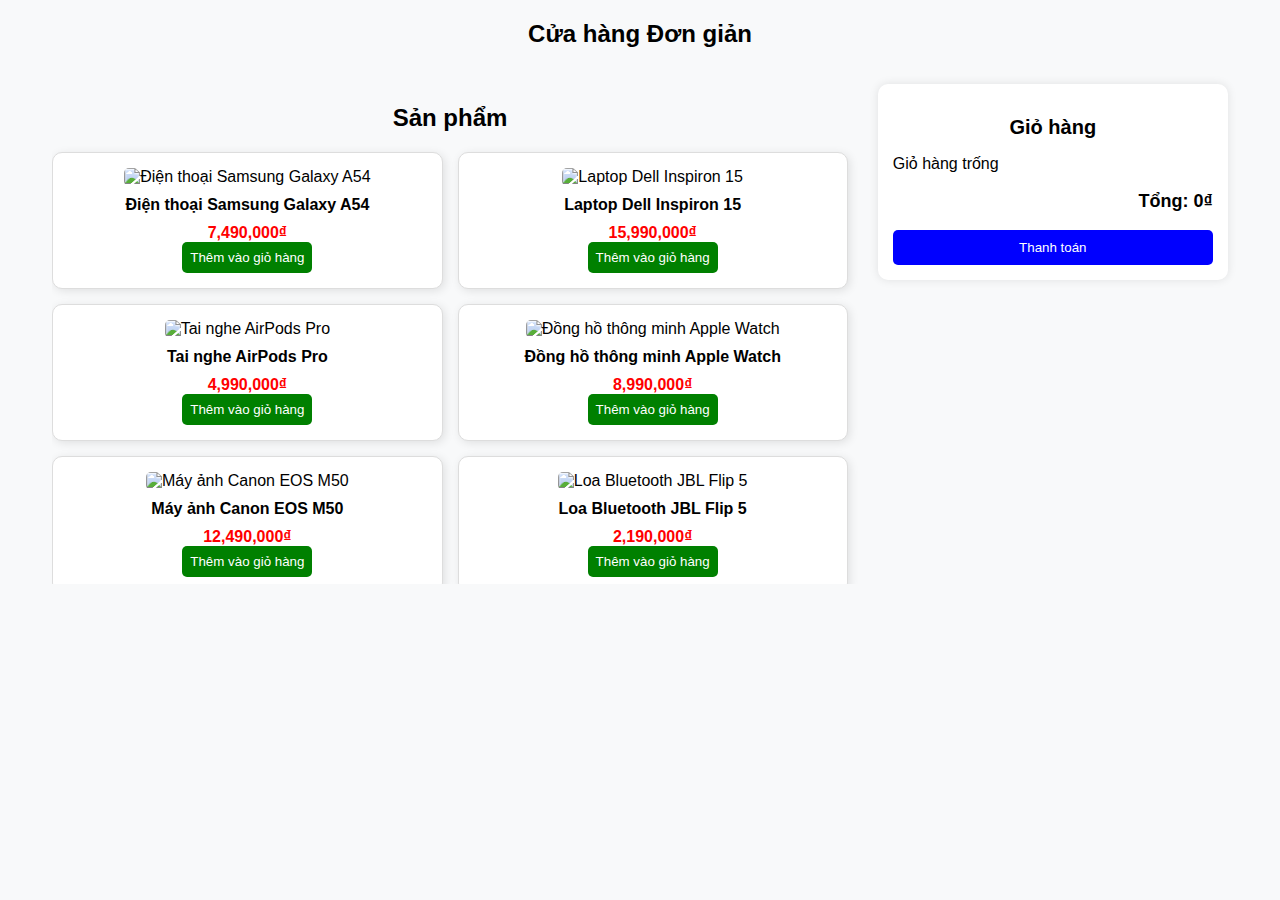
==== session33_7/index.html @ cbad964e "upload ss33" ====
<!DOCTYPE html>
<html lang="en">
  <head>
    <meta charset="UTF-8" />
    <meta name="viewport" content="width=device-width, initial-scale=1.0" />
    <title>Document HA</title>
    <link rel="stylesheet" href="style.css" />
  </head>
  <body>
    <h1 class="store-title">Cửa hàng Đơn giản</h1>
    <div class="container">
      <div class="product-section">
        <h2 class="section-title">Sản phẩm</h2>
        <div class="product-grid" id="product-grid"></div>
      </div>

      <div class="cart-container">
        <h2 class="cart-title">Giỏ hàng</h2>
        <div id="cart-items"></div>
        <p class="cart-total" id="total-price">Tổng: 0₫</p>
        <button id="checkout-btn">Thanh toán</button>
      </div>
    </div>
    <script src="script.js"></script>
  </body>
</html>
---- session33_7/style.css ----
body {
  font-family: Arial, sans-serif;
  text-align: center;
  background-color: #f8f9fa;
}

.store-title {
  font-size: 24px;
  font-weight: bold;
  margin-top: 20px;
}

.container {
  display: flex;
  justify-content: center;
  align-items: flex-start;
  gap: 20px;
  padding: 20px;
}

.product-section {
  width: 65%;
  max-height: 500px;
  overflow-y: auto; /* Thanh cuộn dọc */
  padding-right: 10px;
}

.product-grid {
  display: grid;
  grid-template-columns: repeat(2, 1fr); /* Chia thành 2 cột */
  gap: 15px;
}

.product-card {
  border: 1px solid #ddd;
  border-radius: 10px;
  padding: 15px;
  text-align: center;
  background: #fff;
  box-shadow: 2px 2px 10px rgba(0, 0, 0, 0.1);
}

.product-image {
  width: 100px;
  height: 100px;
  object-fit: cover;
  border-radius: 5px;
}

.product-title {
  font-weight: bold;
  margin: 10px 0;
}

.product-price {
  color: red;
  font-weight: bold;
}

.add-to-cart-btn {
  background-color: green;
  color: white;
  padding: 8px;
  border: none;
  border-radius: 5px;
  cursor: pointer;
}

.cart-container {
  position: sticky;
  top: 20px;
  right: 0;
  width: 320px;
  background: #fff;
  padding: 15px;
  border-radius: 10px;
  box-shadow: 0 0 10px rgba(0, 0, 0, 0.1);
  text-align: left;
}

.cart-title {
  font-size: 20px;
  font-weight: bold;
  text-align: center;
}

.cart-item {
  display: flex;
  flex-direction: column;
  border-bottom: 1px solid #ddd;
  padding-bottom: 10px;
  margin-bottom: 10px;
}

.cart-item-name {
  font-weight: bold;
  margin-bottom: 5px;
}

.cart-item-price {
  color: red;
  font-size: 14px;
}

.cart-controls {
  display: flex;
  align-items: center;
  gap: 5px;
}

.cart-btn {
  background: green;
  color: white;
  border: none;
  padding: 5px;
  cursor: pointer;
  border-radius: 3px;
  width: 30px;
}

.cart-btn-remove {
  background: red;
}

.cart-empty {
  text-align: center;
  font-weight: bold;
}

.cart-total {
  font-size: 18px;
  font-weight: bold;
  text-align: right;
}

#checkout-btn {
  background-color: blue;
  color: white;
  padding: 10px;
  border: none;
  border-radius: 5px;
  cursor: pointer;
  width: 100%;
}
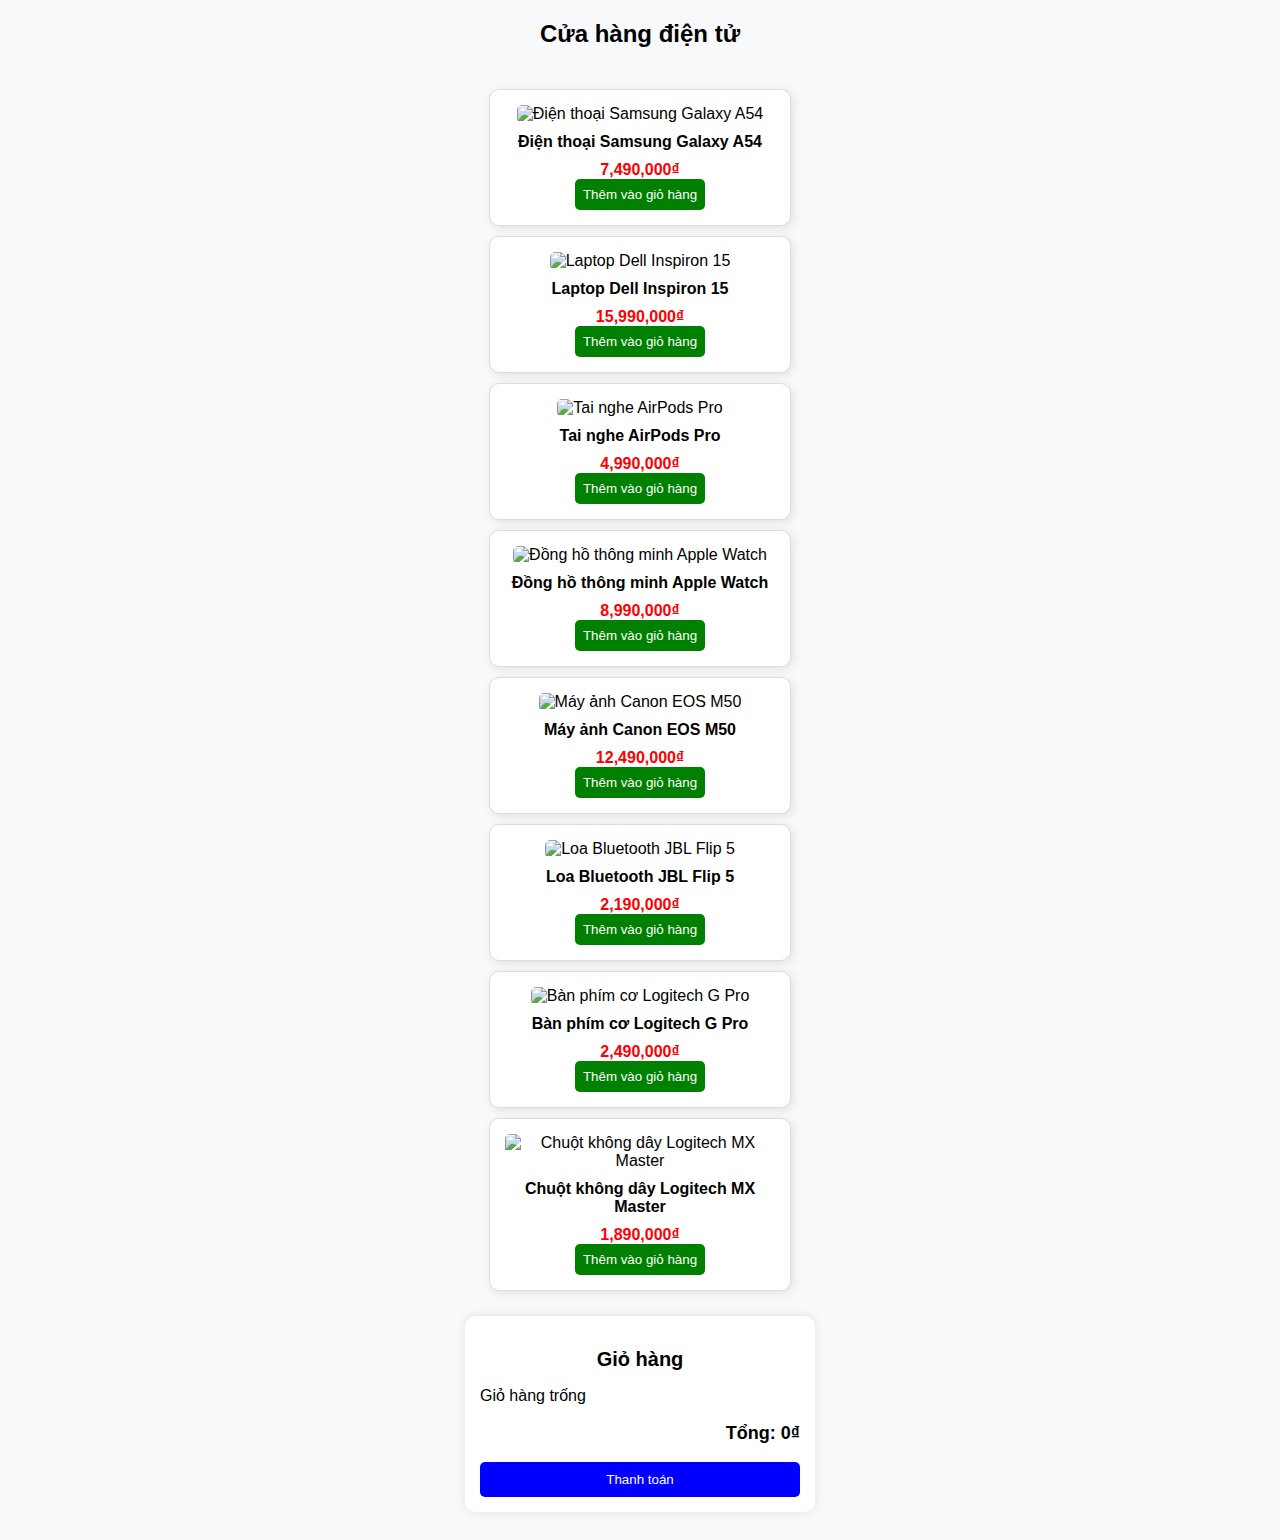
==== commit 45fdc8bf: "upload ss33" ====
--- a/session33_7/index.html
+++ b/session33_7/index.html
@@ -1,26 +1,25 @@
-<!DOCTYPE html>
-<html lang="en">
-  <head>
-    <meta charset="UTF-8" />
-    <meta name="viewport" content="width=device-width, initial-scale=1.0" />
-    <title>Document HA</title>
-    <link rel="stylesheet" href="style.css" />
-  </head>
-  <body>
-    <h1 class="store-title">Cửa hàng Đơn giản</h1>
-    <div class="container">
-      <div class="product-section">
-        <h2 class="section-title">Sản phẩm</h2>
-        <div class="product-grid" id="product-grid"></div>
-      </div>
-
-      <div class="cart-container">
-        <h2 class="cart-title">Giỏ hàng</h2>
-        <div id="cart-items"></div>
-        <p class="cart-total" id="total-price">Tổng: 0₫</p>
-        <button id="checkout-btn">Thanh toán</button>
-      </div>
-    </div>
-    <script src="script.js"></script>
-  </body>
-</html>
+<!DOCTYPE html>
+<html lang="vi">
+  <head>
+    <meta charset="UTF-8" />
+    <meta name="viewport" content="width=device-width, initial-scale=1.0" />
+    <title>Cửa hàng điện tử</title>
+    <link rel="stylesheet" href="style.css" />
+  </head>
+  <body>
+    <h1 class="store-title">Cửa hàng điện tử</h1>
+
+    <div class="container">
+      <div class="product-section">
+        <div id="product-grid" class="product-list"></div>
+      </div>
+      <div class="cart-container">
+        <h2 class="cart-title">Giỏ hàng</h2>
+        <div id="cart-items"></div>
+        <p class="cart-total" id="total-price">Tổng: 0₫</p>
+        <button id="checkout-btn">Thanh toán</button>
+      </div>
+    </div>
+    <script src="script.js"></script>
+  </body>
+</html>
--- a/session33_7/style.css
+++ b/session33_7/style.css
@@ -1,144 +1,137 @@
-body {
-  font-family: Arial, sans-serif;
-  text-align: center;
-  background-color: #f8f9fa;
-}
-
-.store-title {
-  font-size: 24px;
-  font-weight: bold;
-  margin-top: 20px;
-}
-
-.container {
-  display: flex;
-  justify-content: center;
-  align-items: flex-start;
-  gap: 20px;
-  padding: 20px;
-}
-
-.product-section {
-  width: 65%;
-  max-height: 500px;
-  overflow-y: auto; /* Thanh cuộn dọc */
-  padding-right: 10px;
-}
-
-.product-grid {
-  display: grid;
-  grid-template-columns: repeat(2, 1fr); /* Chia thành 2 cột */
-  gap: 15px;
-}
-
-.product-card {
-  border: 1px solid #ddd;
-  border-radius: 10px;
-  padding: 15px;
-  text-align: center;
-  background: #fff;
-  box-shadow: 2px 2px 10px rgba(0, 0, 0, 0.1);
-}
-
-.product-image {
-  width: 100px;
-  height: 100px;
-  object-fit: cover;
-  border-radius: 5px;
-}
-
-.product-title {
-  font-weight: bold;
-  margin: 10px 0;
-}
-
-.product-price {
-  color: red;
-  font-weight: bold;
-}
-
-.add-to-cart-btn {
-  background-color: green;
-  color: white;
-  padding: 8px;
-  border: none;
-  border-radius: 5px;
-  cursor: pointer;
-}
-
-.cart-container {
-  position: sticky;
-  top: 20px;
-  right: 0;
-  width: 320px;
-  background: #fff;
-  padding: 15px;
-  border-radius: 10px;
-  box-shadow: 0 0 10px rgba(0, 0, 0, 0.1);
-  text-align: left;
-}
-
-.cart-title {
-  font-size: 20px;
-  font-weight: bold;
-  text-align: center;
-}
-
-.cart-item {
-  display: flex;
-  flex-direction: column;
-  border-bottom: 1px solid #ddd;
-  padding-bottom: 10px;
-  margin-bottom: 10px;
-}
-
-.cart-item-name {
-  font-weight: bold;
-  margin-bottom: 5px;
-}
-
-.cart-item-price {
-  color: red;
-  font-size: 14px;
-}
-
-.cart-controls {
-  display: flex;
-  align-items: center;
-  gap: 5px;
-}
-
-.cart-btn {
-  background: green;
-  color: white;
-  border: none;
-  padding: 5px;
-  cursor: pointer;
-  border-radius: 3px;
-  width: 30px;
-}
-
-.cart-btn-remove {
-  background: red;
-}
-
-.cart-empty {
-  text-align: center;
-  font-weight: bold;
-}
-
-.cart-total {
-  font-size: 18px;
-  font-weight: bold;
-  text-align: right;
-}
-
-#checkout-btn {
-  background-color: blue;
-  color: white;
-  padding: 10px;
-  border: none;
-  border-radius: 5px;
-  cursor: pointer;
-  width: 100%;
-}
+body {
+  font-family: Arial, sans-serif;
+  text-align: center;
+  background-color: #f8f9fa;
+}
+
+.store-title {
+  font-size: 24px;
+  font-weight: bold;
+  margin-top: 20px;
+}
+
+.container {
+  display: flex;
+  flex-direction: column;
+  align-items: center;
+  padding: 20px;
+}
+
+.product-section {
+  width: 90%;
+  max-width: 600px;
+  margin-bottom: 20px;
+}
+
+.product-list {
+  display: flex;
+  flex-wrap: wrap;
+  justify-content: center;
+}
+
+.product-card {
+  width: 45%;
+  margin: 5px;
+  border: 1px solid #ddd;
+  border-radius: 10px;
+  padding: 15px;
+  text-align: center;
+  background: #fff;
+  box-shadow: 2px 2px 10px rgba(0, 0, 0, 0.1);
+}
+
+.product-image {
+  width: 100px;
+  height: 100px;
+  object-fit: cover;
+  border-radius: 5px;
+}
+
+.product-title {
+  font-weight: bold;
+  margin: 10px 0;
+}
+
+.product-price {
+  color: red;
+  font-weight: bold;
+}
+
+.add-to-cart-btn {
+  background-color: green;
+  color: white;
+  padding: 8px;
+  border: none;
+  border-radius: 5px;
+  cursor: pointer;
+}
+
+.cart-container {
+  width: 90%;
+  max-width: 320px;
+  background: #fff;
+  padding: 15px;
+  border-radius: 10px;
+  box-shadow: 0 0 10px rgba(0, 0, 0, 0.1);
+  text-align: left;
+}
+
+.cart-title {
+  font-size: 20px;
+  font-weight: bold;
+  text-align: center;
+}
+
+.cart-item {
+  display: flex;
+  flex-direction: column;
+  border-bottom: 1px solid #ddd;
+  padding-bottom: 10px;
+  margin-bottom: 10px;
+}
+
+.cart-item-name {
+  font-weight: bold;
+  margin-bottom: 5px;
+}
+
+.cart-item-price {
+  color: red;
+  font-size: 14px;
+}
+
+.cart-controls {
+  display: flex;
+  align-items: center;
+  gap: 5px;
+}
+
+.cart-btn {
+  background: green;
+  color: white;
+  border: none;
+  padding: 5px;
+  cursor: pointer;
+  border-radius: 3px;
+  width: 30px;
+}
+
+.cart-btn-remove {
+  background: red;
+}
+
+.cart-total {
+  font-size: 18px;
+  font-weight: bold;
+  text-align: right;
+}
+
+#checkout-btn {
+  background-color: blue;
+  color: white;
+  padding: 10px;
+  border: none;
+  border-radius: 5px;
+  cursor: pointer;
+  width: 100%;
+}
